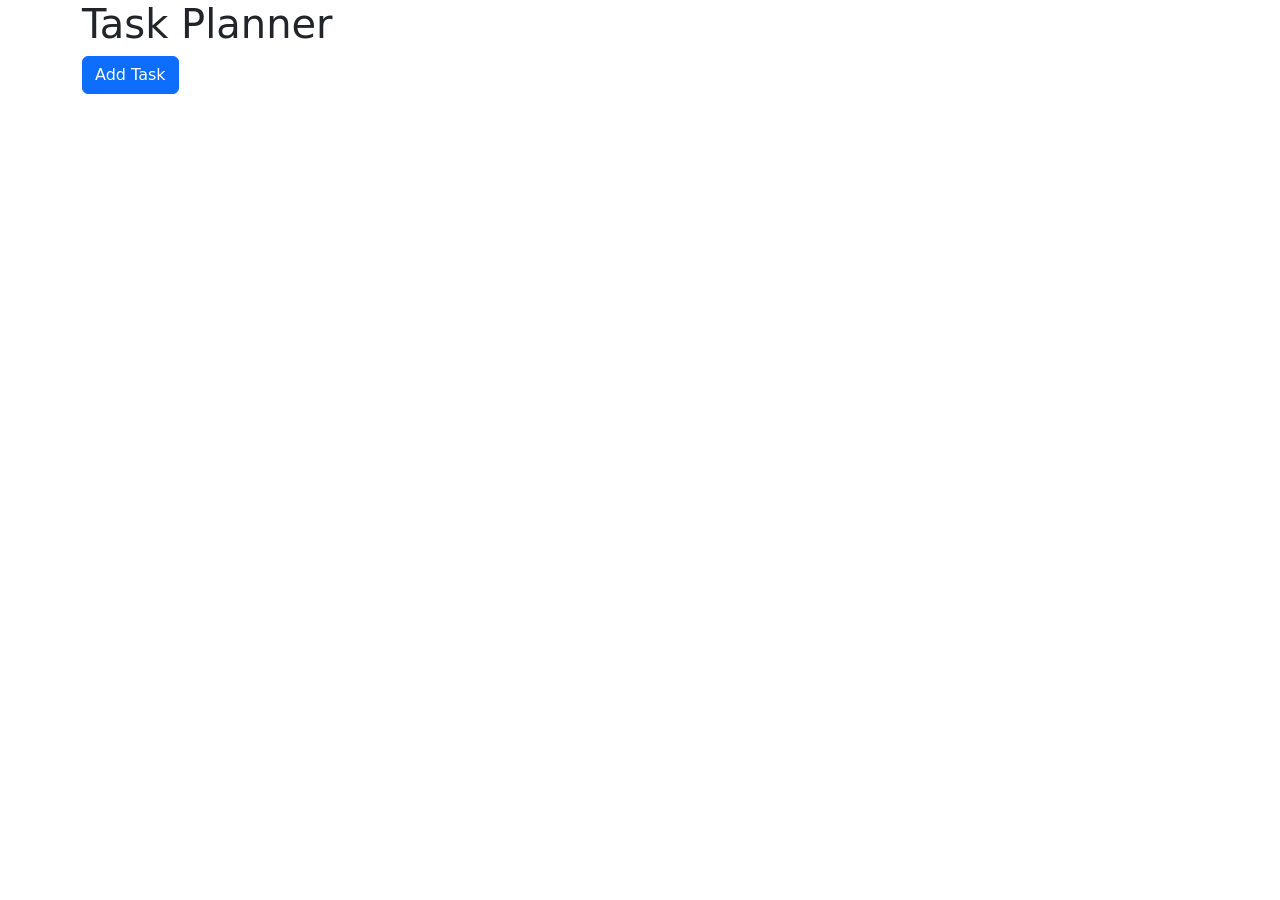
==== index.html @ 5d8faf2f "Estructura del form para crear tarea" ====
<!doctype html>
<html lang="en">
  <head>
    <meta charset="UTF-8" />
    <meta name="viewport" content="width=device-width, initial-scale=1.0" />
    <title>Task planner</title>

    <!-- CSS propio -->
    <link rel="stylesheet" href="./css/main.css" />

    <!-- CSS Bootstrap -->
    <link
      href="https://cdn.jsdelivr.net/npm/bootstrap@5.3.3/dist/css/bootstrap.min.css"
      rel="stylesheet"
    />
  </head>
  <body>
    <div class="container">
      <h1>Task Planner</h1>

      <!-- <button>Add Task</button> -->

      <!-- Button trigger modal -->
      <button
        type="button"
        class="btn btn-primary"
        data-bs-toggle="modal"
        data-bs-target="#staticBackdrop"
      >
        Add Task
      </button>

      <!-- Modal -->
      <div
        class="modal fade"
        id="staticBackdrop"
        data-bs-backdrop="static"
        data-bs-keyboard="false"
        tabindex="-1"
        aria-labelledby="staticBackdropLabel"
        aria-hidden="true"
      >
        <div class="modal-dialog">
          <div class="modal-content">
            <div class="modal-header">
              <h2 class="modal-title fs-5" id="staticBackdropLabel">
                New Task
              </h2>
              <button
                type="button"
                class="btn-close"
                data-bs-dismiss="modal"
                aria-label="Close"
              ></button>
            </div>
            <div class="modal-body">
              <div class="row g-3">
                <div class="col-md-6">
                  <label for="title" class="form-label">Title</label>
                  <input
                    type="text"
                    class="form-control"
                    placeholder="Title task"
                  />
                </div>
                <div class="col-md-6">
                  <label for="assignee" class="form-label">Assignee</label>
                  <input
                    type="text"
                    class="form-control"
                    placeholder="Leo messi"
                  />
                </div>

                <div class="col-md-6">
                  <label for="initDate" class="form-label">Start date</label>
                  <input type="date" class="form-control" />
                </div>
                <div class="col-md-6">
                  <label for="endDate" class="form-label">End date</label>
                  <input type="date" class="form-control" />
                </div>

                
                <div class="col-md-6">
                  <label for="status" class="form-label">Status</label>
                  <select
                    class="form-select"
                    aria-label="Default select example"
                  >
                    <option value="1" selected>Todo 🔘</option>
                    <option value="2">In progress 🟡</option>
                    <option value="3">Done ✅</option>
                  </select>
                </div>

                <div class="col-md-6">
                  <label for="colorInput" class="form-label">Color card</label>
<input type="color" class="form-control form-control-color" id="colorInput" value="#563d7c" title="Choose your color">
                </div>

                <div class="col-12">
                  <label for="description" class="form-label"
                    >Description</label
                  >
                  <textarea
                    class="form-control"
                    id="description"
                    rows="3"
                  ></textarea>
                </div>
              </div>
            </div>
            <div class="modal-footer">
              <button
                type="button"
                class="btn btn-secondary"
                data-bs-dismiss="modal"
              >
                Close
              </button>
              <button type="button" class="btn btn-primary">Understood</button>
            </div>
          </div>
        </div>
      </div>
    </div>

    <!-- JS propio -->
    <script src="./js/script.js"></script>

    <!-- JS  Bootstrap -->
    <script src="https://cdn.jsdelivr.net/npm/bootstrap@5.3.8/dist/js/bootstrap.bundle.min.js"></script>
  </body>
</html>
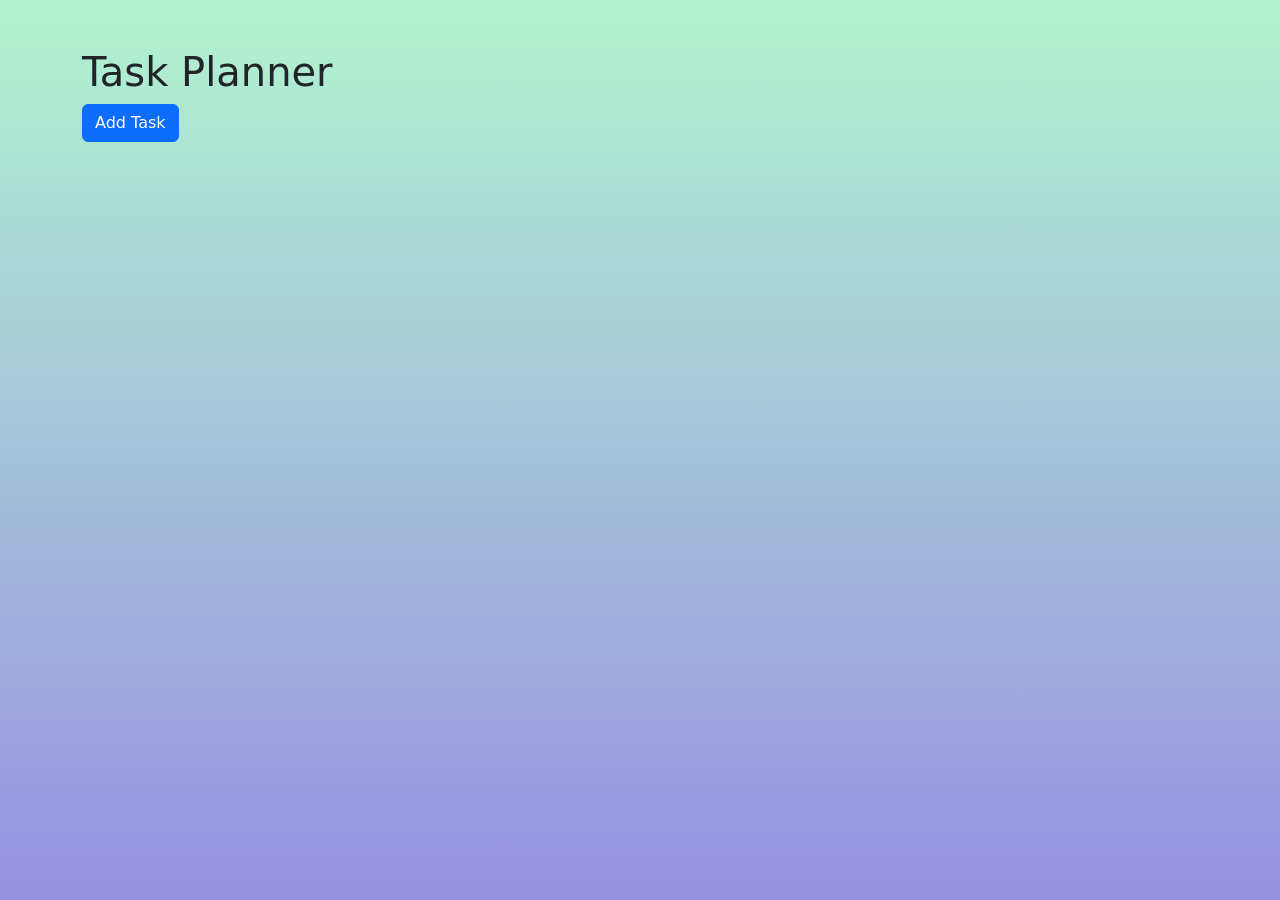
==== commit f95692bf: "mejoras y mas campos en el form" ====
--- a/index.html
+++ b/index.html
@@ -15,7 +15,7 @@
     />
   </head>
   <body>
-    <div class="container">
+    <div class="container py-5 vh-100">
       <h1>Task Planner</h1>
 
       <!-- <button>Add Task</button> -->
@@ -55,20 +55,12 @@
             </div>
             <div class="modal-body">
               <div class="row g-3">
-                <div class="col-md-6">
+                <div class="col-md-12">
                   <label for="title" class="form-label">Title</label>
                   <input
                     type="text"
                     class="form-control"
                     placeholder="Title task"
-                  />
-                </div>
-                <div class="col-md-6">
-                  <label for="assignee" class="form-label">Assignee</label>
-                  <input
-                    type="text"
-                    class="form-control"
-                    placeholder="Leo messi"
                   />
                 </div>
 
@@ -81,7 +73,7 @@
                   <input type="date" class="form-control" />
                 </div>
 
-                
+
                 <div class="col-md-6">
                   <label for="status" class="form-label">Status</label>
                   <select
@@ -95,8 +87,36 @@
                 </div>
 
                 <div class="col-md-6">
+                  <label for="assignee" class="form-label">Assignee</label>
+                  <input
+                    type="text"
+                    class="form-control"
+                    placeholder="Leo messi"
+                  />
+                </div>
+
+                
+                <div class="col-md-6">
+                  <label for="priority" class="form-label">Priority</label>
+                  <select
+                    class="form-select"
+                    aria-label="Default select example"
+                  >
+                    <option value="1" selected>Lower 🔘</option>
+                    <option value="2">Medium 🟡</option>
+                    <option value="3" >Hight 🔴</option>
+                  </select>
+                </div>
+
+                <div class="col-md-6">
                   <label for="colorInput" class="form-label">Color card</label>
-<input type="color" class="form-control form-control-color" id="colorInput" value="#563d7c" title="Choose your color">
+                  <input
+                    type="color"
+                    class="form-control form-control-color"
+                    id="colorInput"
+                    value="#563d7c"
+                    title="Choose your color"
+                  />
                 </div>
 
                 <div class="col-12">
@@ -119,7 +139,7 @@
               >
                 Close
               </button>
-              <button type="button" class="btn btn-primary">Understood</button>
+              <button type="button" class="btn btn-primary">Create</button>
             </div>
           </div>
         </div>
--- a/css/main.css
+++ b/css/main.css
@@ -0,0 +1,5 @@
+body {
+    padding: 0;
+    margin: 0;
+    background-image: linear-gradient(to top, #9890e3 0%, #b1f4cf 100%);
+}
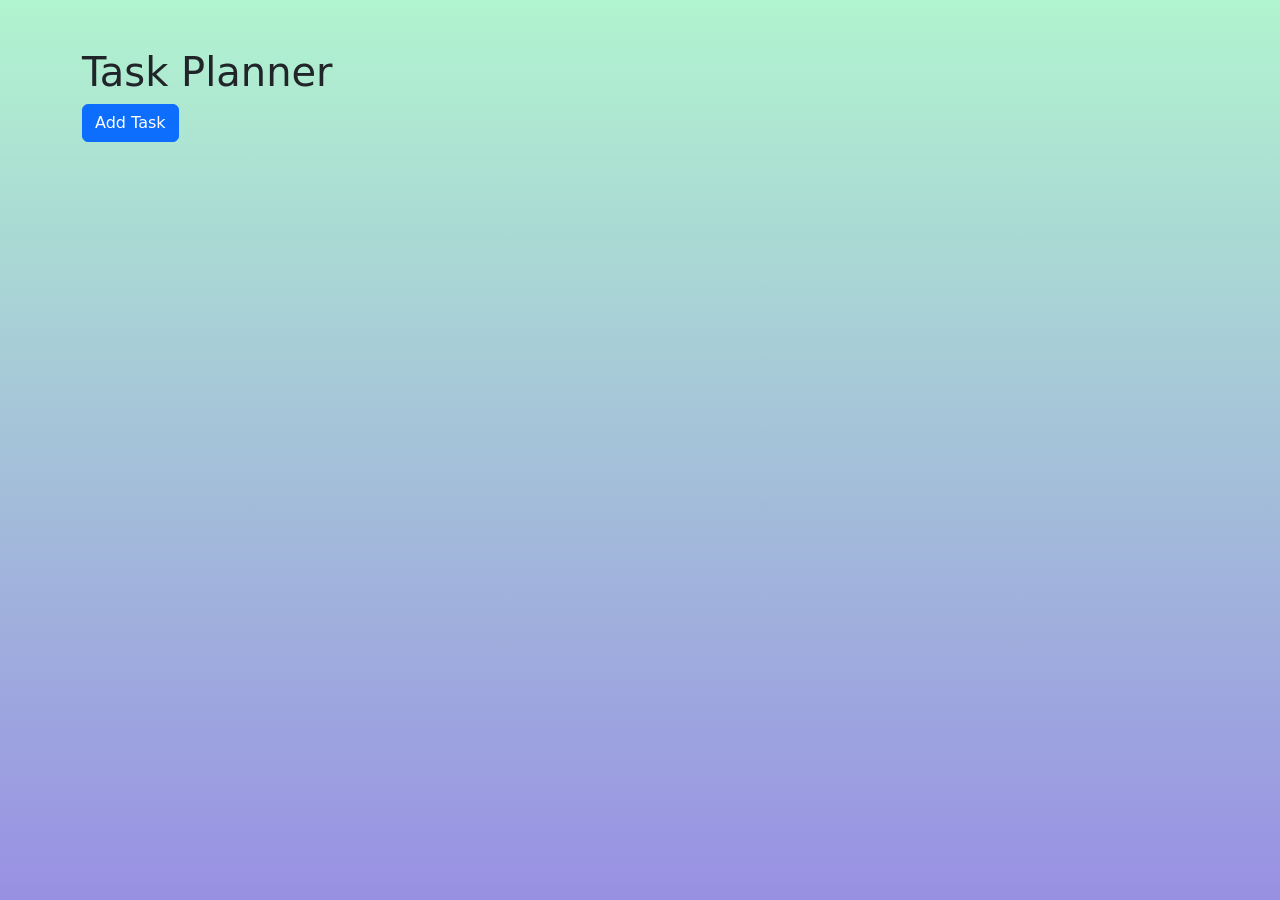
==== commit b16ba371: "validacion de form para crear una tarea" ====
--- a/index.html
+++ b/index.html
@@ -19,135 +19,15 @@
       <h1>Task Planner</h1>
 
       <!-- <button>Add Task</button> -->
-
-      <!-- Button trigger modal -->
-      <button
-        type="button"
-        class="btn btn-primary"
-        data-bs-toggle="modal"
-        data-bs-target="#staticBackdrop"
-      >
-        Add Task
-      </button>
-
-      <!-- Modal -->
-      <div
-        class="modal fade"
-        id="staticBackdrop"
-        data-bs-backdrop="static"
-        data-bs-keyboard="false"
-        tabindex="-1"
-        aria-labelledby="staticBackdropLabel"
-        aria-hidden="true"
-      >
-        <div class="modal-dialog">
-          <div class="modal-content">
-            <div class="modal-header">
-              <h2 class="modal-title fs-5" id="staticBackdropLabel">
-                New Task
-              </h2>
-              <button
-                type="button"
-                class="btn-close"
-                data-bs-dismiss="modal"
-                aria-label="Close"
-              ></button>
-            </div>
-            <div class="modal-body">
-              <div class="row g-3">
-                <div class="col-md-12">
-                  <label for="title" class="form-label">Title</label>
-                  <input
-                    type="text"
-                    class="form-control"
-                    placeholder="Title task"
-                  />
-                </div>
-
-                <div class="col-md-6">
-                  <label for="initDate" class="form-label">Start date</label>
-                  <input type="date" class="form-control" />
-                </div>
-                <div class="col-md-6">
-                  <label for="endDate" class="form-label">End date</label>
-                  <input type="date" class="form-control" />
-                </div>
-
-
-                <div class="col-md-6">
-                  <label for="status" class="form-label">Status</label>
-                  <select
-                    class="form-select"
-                    aria-label="Default select example"
-                  >
-                    <option value="1" selected>Todo 🔘</option>
-                    <option value="2">In progress 🟡</option>
-                    <option value="3">Done ✅</option>
-                  </select>
-                </div>
-
-                <div class="col-md-6">
-                  <label for="assignee" class="form-label">Assignee</label>
-                  <input
-                    type="text"
-                    class="form-control"
-                    placeholder="Leo messi"
-                  />
-                </div>
-
-                
-                <div class="col-md-6">
-                  <label for="priority" class="form-label">Priority</label>
-                  <select
-                    class="form-select"
-                    aria-label="Default select example"
-                  >
-                    <option value="1" selected>Lower 🔘</option>
-                    <option value="2">Medium 🟡</option>
-                    <option value="3" >Hight 🔴</option>
-                  </select>
-                </div>
-
-                <div class="col-md-6">
-                  <label for="colorInput" class="form-label">Color card</label>
-                  <input
-                    type="color"
-                    class="form-control form-control-color"
-                    id="colorInput"
-                    value="#563d7c"
-                    title="Choose your color"
-                  />
-                </div>
-
-                <div class="col-12">
-                  <label for="description" class="form-label"
-                    >Description</label
-                  >
-                  <textarea
-                    class="form-control"
-                    id="description"
-                    rows="3"
-                  ></textarea>
-                </div>
-              </div>
-            </div>
-            <div class="modal-footer">
-              <button
-                type="button"
-                class="btn btn-secondary"
-                data-bs-dismiss="modal"
-              >
-                Close
-              </button>
-              <button type="button" class="btn btn-primary">Create</button>
-            </div>
-          </div>
-        </div>
-      </div>
+      <!-- <div id="modal-new-task"></div> -->
+      <new-task></new-task>
     </div>
 
     <!-- JS propio -->
     <script src="./js/script.js"></script>
+    <script src="./js/components.js"></script>
+    <script type="module" src="./components/addTask/new-task.js"></script>
+    <!-- <script type="module" src="./components/addTask/validate-new-task.js"></script> -->
 
     <!-- JS  Bootstrap -->
     <script src="https://cdn.jsdelivr.net/npm/bootstrap@5.3.8/dist/js/bootstrap.bundle.min.js"></script>
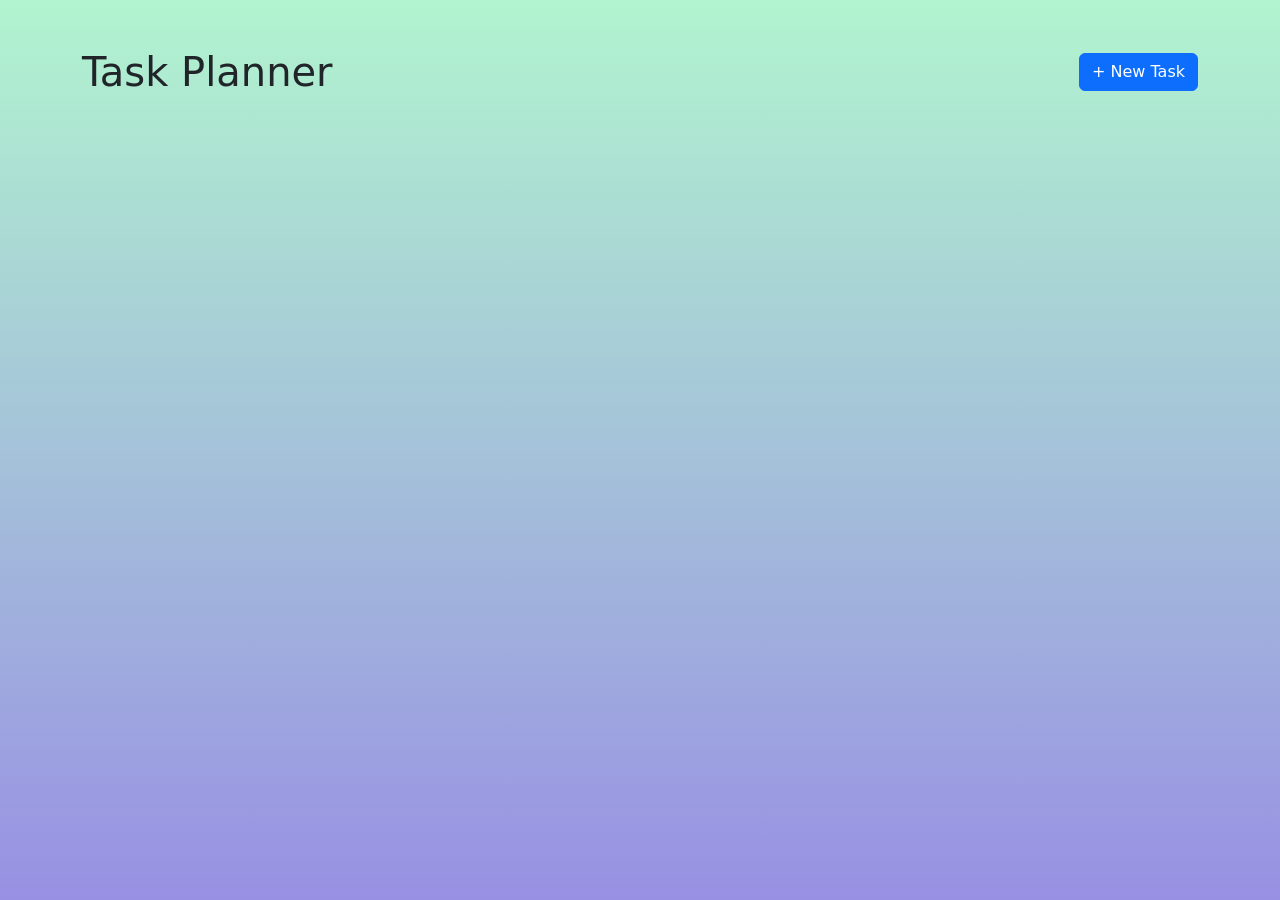
==== commit 8140f23d: "mostrar los card en el dom con las funcionalidades del crud y localstorage" ====
--- a/index.html
+++ b/index.html
@@ -15,12 +15,14 @@
     />
   </head>
   <body>
-    <div class="container py-5 vh-100">
-      <h1>Task Planner</h1>
+    <div class="container py-5 min-vh-100">
+      <header class="d-flex justify-content-between align-items-center">
+        <h1 class="p-0 m-0">Task Planner</h1>
 
-      <!-- <button>Add Task</button> -->
-      <!-- <div id="modal-new-task"></div> -->
-      <new-task></new-task>
+        <new-task></new-task>
+      </header>
+
+      <main id="tasksContainer" class="row g-3 mt-3"></main>
     </div>
 
     <!-- JS propio -->
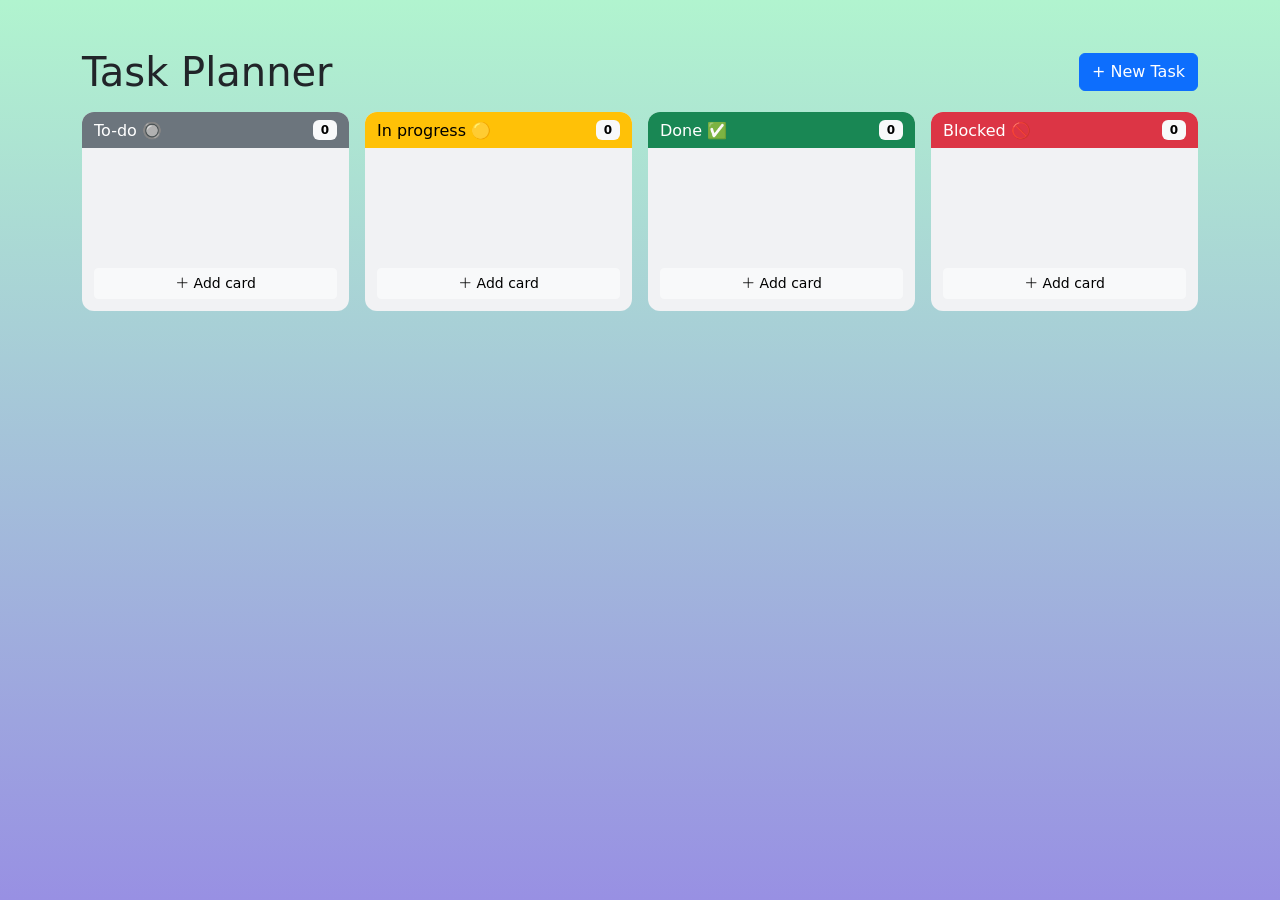
==== commit 007e2269: "feature: ae agregaron columnas" ====
--- a/index.html
+++ b/index.html
@@ -1,37 +1,40 @@
 <!doctype html>
 <html lang="en">
-  <head>
-    <meta charset="UTF-8" />
-    <meta name="viewport" content="width=device-width, initial-scale=1.0" />
-    <title>Task planner</title>
 
-    <!-- CSS propio -->
-    <link rel="stylesheet" href="./css/main.css" />
+<head>
+  <meta charset="UTF-8" />
+  <meta name="viewport" content="width=device-width, initial-scale=1.0" />
+  <title>Task planner</title>
 
-    <!-- CSS Bootstrap -->
-    <link
-      href="https://cdn.jsdelivr.net/npm/bootstrap@5.3.3/dist/css/bootstrap.min.css"
-      rel="stylesheet"
-    />
-  </head>
-  <body>
-    <div class="container py-5 min-vh-100">
-      <header class="d-flex justify-content-between align-items-center">
-        <h1 class="p-0 m-0">Task Planner</h1>
+  <!-- CSS propio -->
+  <link rel="stylesheet" href="./css/main.css" />
 
-        <new-task></new-task>
-      </header>
+  <!-- CSS Bootstrap -->
+  <link href="https://cdn.jsdelivr.net/npm/bootstrap@5.3.3/dist/css/bootstrap.min.css" rel="stylesheet" />
+  <link href="https://cdn.jsdelivr.net/npm/bootstrap-icons@1.11.3/font/bootstrap-icons.min.css" rel="stylesheet" />
+</head>
 
-      <main id="tasksContainer" class="row g-3 mt-3"></main>
-    </div>
+<body>
+  <div class="container py-5 min-vh-100">
+    <header
+      class="d-flex flex-column flex-sm-row justify-content-sm-between align-items-stretch align-items-sm-center gap-3">
+      <h1 class="p-0 m-0">Task Planner</h1>
 
-    <!-- JS propio -->
-    <script src="./js/script.js"></script>
-    <script src="./js/components.js"></script>
-    <script type="module" src="./components/addTask/new-task.js"></script>
-    <!-- <script type="module" src="./components/addTask/validate-new-task.js"></script> -->
+      <new-task></new-task>
+    </header>
 
-    <!-- JS  Bootstrap -->
-    <script src="https://cdn.jsdelivr.net/npm/bootstrap@5.3.8/dist/js/bootstrap.bundle.min.js"></script>
-  </body>
-</html>
+    <main id="tasksContainer" class="board mt-3"></main>
+  </div>
+
+  <!-- JS propio -->
+  <script src="./js/script.js"></script>
+  <script src="./js/components.js"></script>
+  <script type="module" src="./components/Task/new-task.js"></script>
+  <script type="module" src="./js/script.js" defer></script>
+  <!-- <script type="module" src="./components/Task/validate-new-task.js"></script> -->
+
+  <!-- JS  Bootstrap -->
+  <script src="https://cdn.jsdelivr.net/npm/bootstrap@5.3.8/dist/js/bootstrap.bundle.min.js"></script>
+</body>
+
+</html>
--- a/css/main.css
+++ b/css/main.css
@@ -1,5 +1,54 @@
 body {
-    padding: 0;
-    margin: 0;
-    background-image: linear-gradient(to top, #9890e3 0%, #b1f4cf 100%);
+  padding: 0;
+  margin: 0;
+  background-image: linear-gradient(to top, #9890e3 0%, #b1f4cf 100%);
+}
+
+.board {
+  display: grid;
+  grid-template-columns: 1fr;
+  gap: 1rem;
+  align-items: start;
+}
+.board-column {
+  min-width: 0;
+  background: #f1f2f4;
+  border-radius: 0.75rem;
+  padding: 0.75rem;
+}
+.board-column-body {
+  display: flex;
+  flex-direction: column;
+  gap: 0.75rem;
+  min-height: 100px;
+}
+.board-column.drop-target {
+  outline: 2px dashed #0d6efd;
+}
+.board-column-header {
+  display: flex;
+  justify-content: space-between;
+  align-items: center;
+  padding: 0.5rem 0.75rem;
+  margin: -0.75rem -0.75rem 0.75rem;
+  border-radius: 0.75rem 0.75rem 0 0;
+}
+.card.dragging {
+  opacity: 0.5;
+}
+.card[draggable="true"] {
+  cursor: grab;
+}
+
+.card-title,
+.card-text {
+  overflow-wrap: anywhere;
+}
+
+@media (min-width: 768px) {
+  .board { grid-template-columns: repeat(2, 1fr); }
+}
+
+@media (min-width: 992px) {
+  .board { grid-template-columns: repeat(4, 1fr); }
 }
